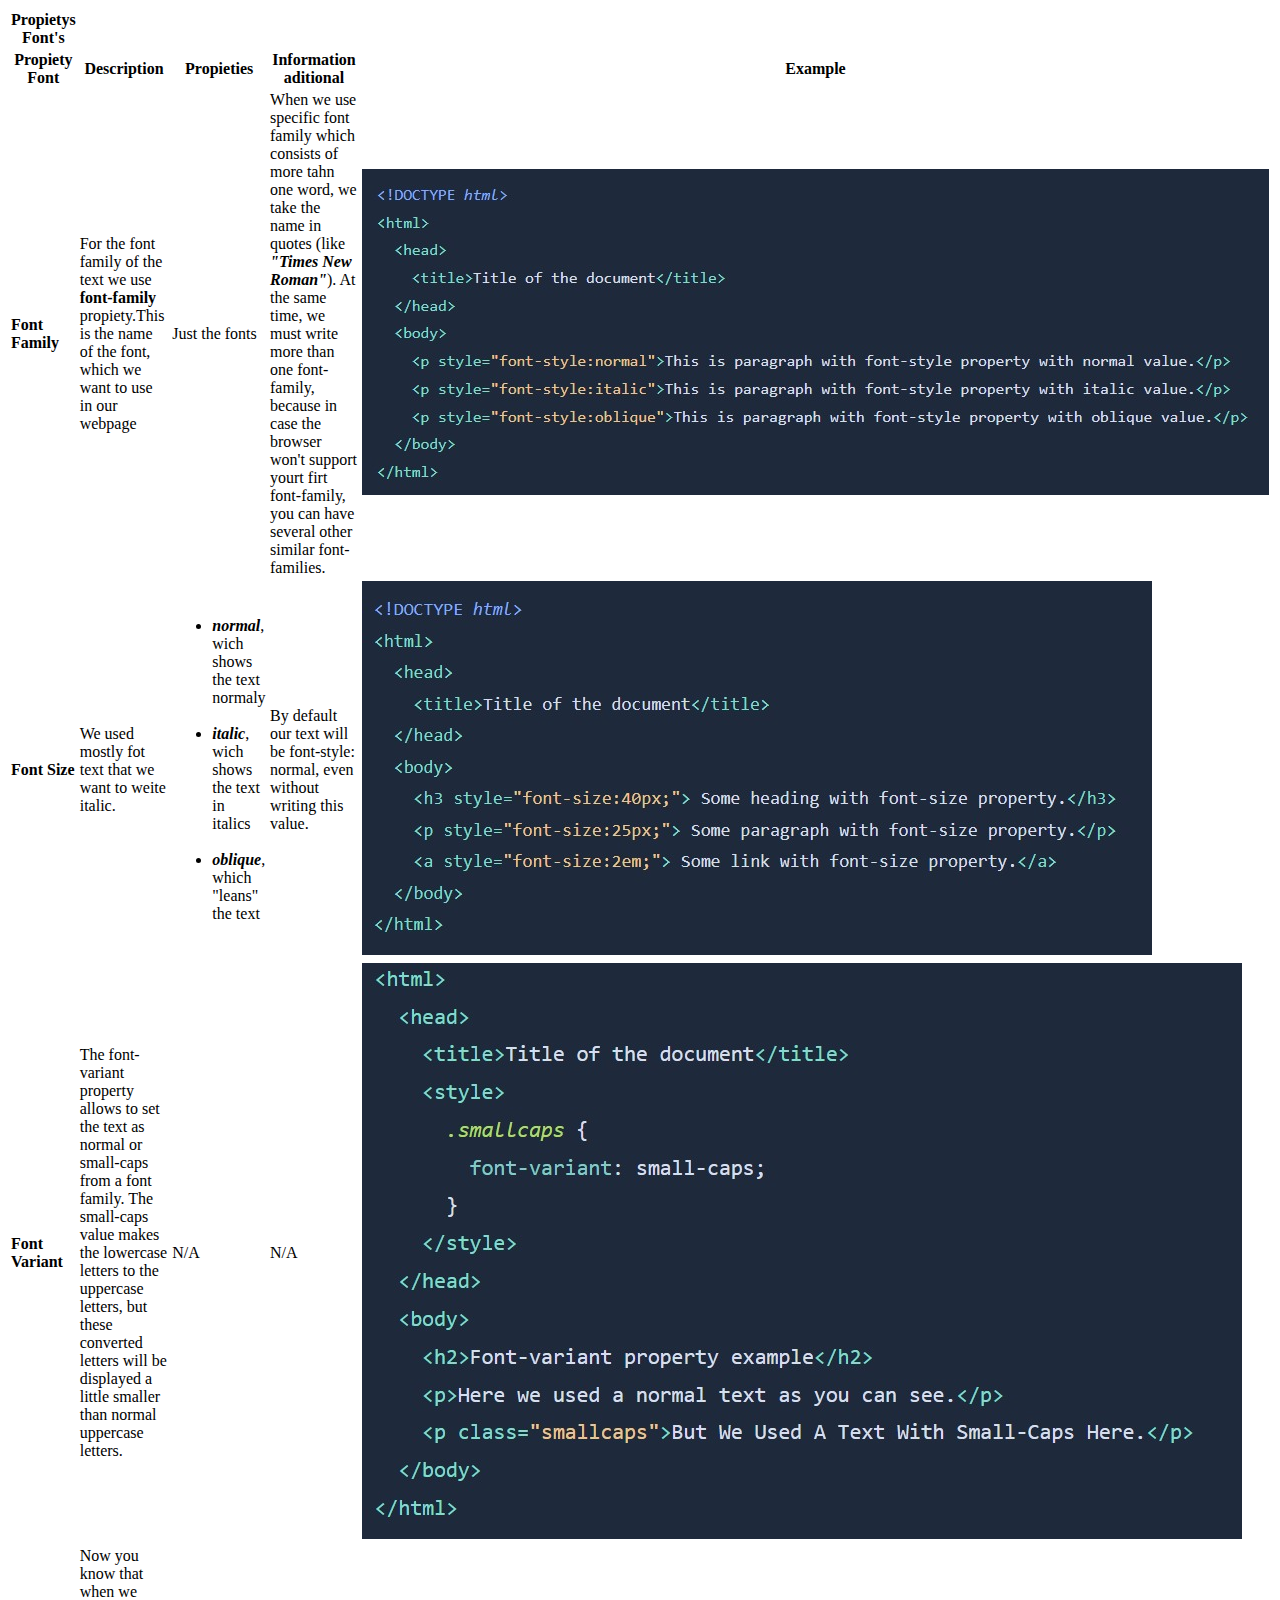
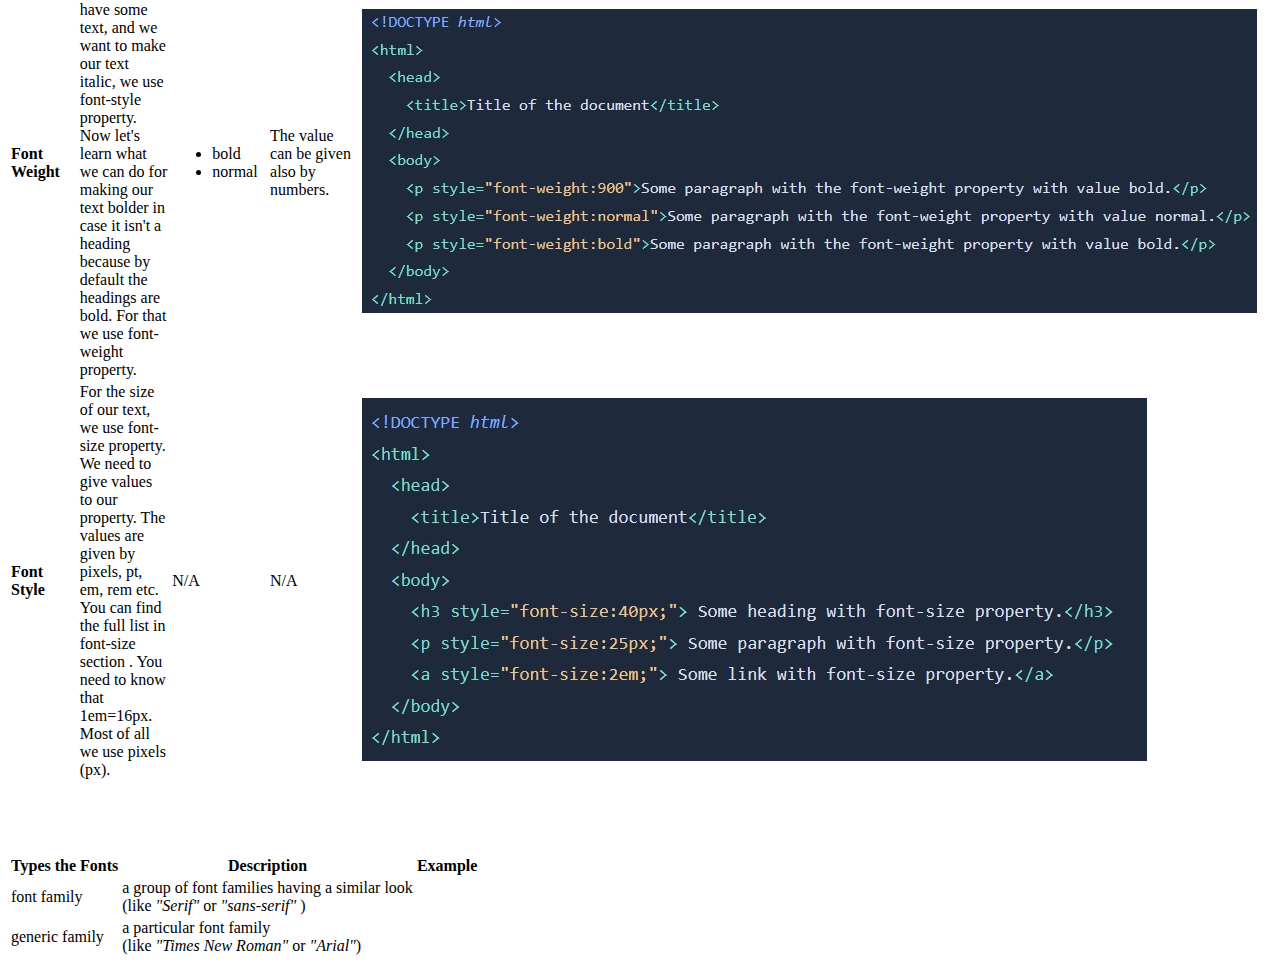
==== index.html @ 5cc0ff94 "no olvide darle estilos" ====
<!DOCTYPE html>
<html lang="en">

<head>
    <meta charset="UTF-8">
    <meta http-equiv="X-UA-Compatible" content="IE=edge">
    <meta name="viewport" content="width=device-width, initial-scale=1.0">
    <title>Propiety Fonts</title>
</head>

<body>
    <table>
        <tr>
            <!-- tr is a row -->
            <!-- th is header -->
            <!-- td is for columns -->
            <th>Propietys Font's</th>
        </tr>
        <tr>
            <th>Propiety Font</th>
            <th>Description</th>
            <th>Propieties</th>
            <th>Information aditional</th>
            <th>Example</th>
        </tr>
        <tr>
            <td><b>Font Family</b></td>
            <td>For the font family of the text we use <b>font-family</b> propiety.This is the name of the font, which
                we want to use in our webpage</td>
            <td>Just the fonts</td>
            <td>When we use specific font family which consists of more tahn one word, we take the name in quotes (like
                <b><i>"Times New Roman"</i></b>). At the same time, we must write more than one font-family, because in
                case the browser won't support yourt firt font-family, you can have several other similar font-families.
            </td>
            <td><img src="./img/Captura web_16-2-2023_01315_www.w3docs.com.jpeg"></td>
        </tr>
        <tr>
            <td><b>Font Size</b></td>
            <td>We used mostly fot text that we want to weite italic.</td>
            <td>
                <ul>
                    <li><b><i>normal</i></b>, wich shows the text normaly</li><br>
                    <li><b><i>italic</i></b>, wich shows the text in italics</li><br>
                    <li><b><i>oblique</i></b>, which "leans" the text</li>
                </ul>
            </td>
            <td>By default our text will be font-style: normal, even without writing this value.</td>
            <td><img src="./img/Captura web_16-2-2023_01536_www.w3docs.com.jpeg" alt=""></td>
        </tr>
        <tr>
            <td><b>Font Variant</b></td>
            <td>The font-variant property allows to set the text as normal or small-caps from a font family. The small-caps value makes the lowercase letters to the uppercase letters, but these converted letters will be displayed a little smaller than normal uppercase letters.</td>
            <td>N/A</td>
            <td>N/A</td>
            <td><img src="./img/Captura web_16-2-2023_01823_www.w3docs.com.jpeg" alt=""></td>
        </tr>
        <tr>
            <td><b>Font Weight</b></td>
            <td>Now you know that when we have some text, and we want to make our text italic, we use font-style property.
                
                Now let's learn what we can do for making our text bolder in case it isn't a heading because by default the headings are bold.
                
                For that we use font-weight property.
                
            </td>
            <td>
                <ul>
                    <li>bold</li>
                    <li>normal</li>
                </ul>
            </td>
            <td>The value can be given also by numbers.</td>
            <td>
                <img src="./img/Captura web_16-2-2023_02320_www.w3docs.com.jpeg" alt="">
            </td>
        </tr>
        <tr>
            <td><b>Font Style</b></td>
            <td>For the size of our text, we use font-size property.

                We need to give values to our property. The values are given by pixels, pt, em, rem etc. You can find the full list in font-size section . You need to know that 1em=16px. Most of all we use pixels (px).</td>
            <td>N/A</td>
            <td>N/A</td>
            <td><img src="./img/Captura web_16-2-2023_02653_www.w3docs.com.jpeg" alt=""></td>
        </tr>
    </table>
    <br>
    <br>
    <br>
    <br>
    <table>
        <tr>
            <th>Types the Fonts</th>
            <th>Description</th>
            <th>Example</th>
        </tr>
        <tr>
            <td>font family</td>
            <td>a group of font families having a similar look <br>(like <i>"Serif"</i> or <i>"sans-serif"</i> )</td>
        </tr>
        <tr>
            <td>generic family</td>
            <td>a particular font family <br>(like <i>"Times New Roman"</i> or <i>"Arial"</i>) </td>
        </tr>
    </table>
</body>

</html>
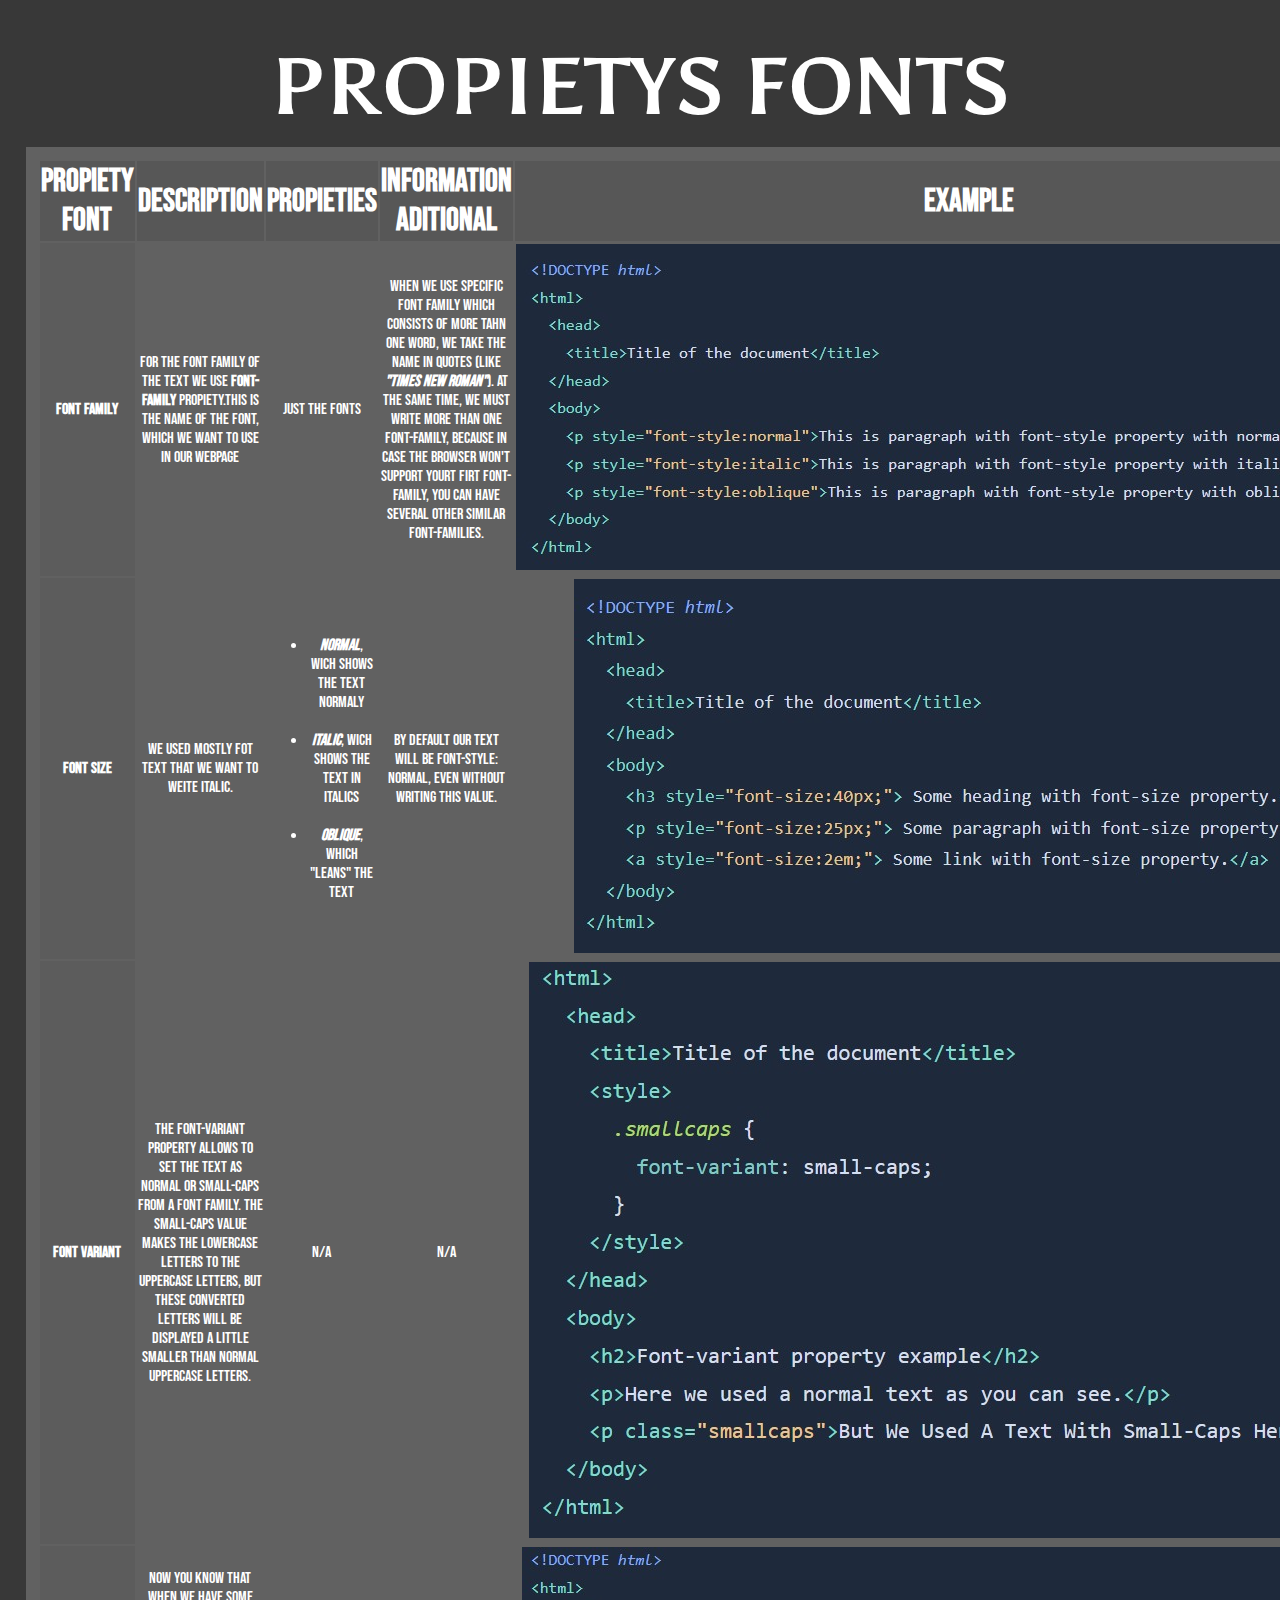
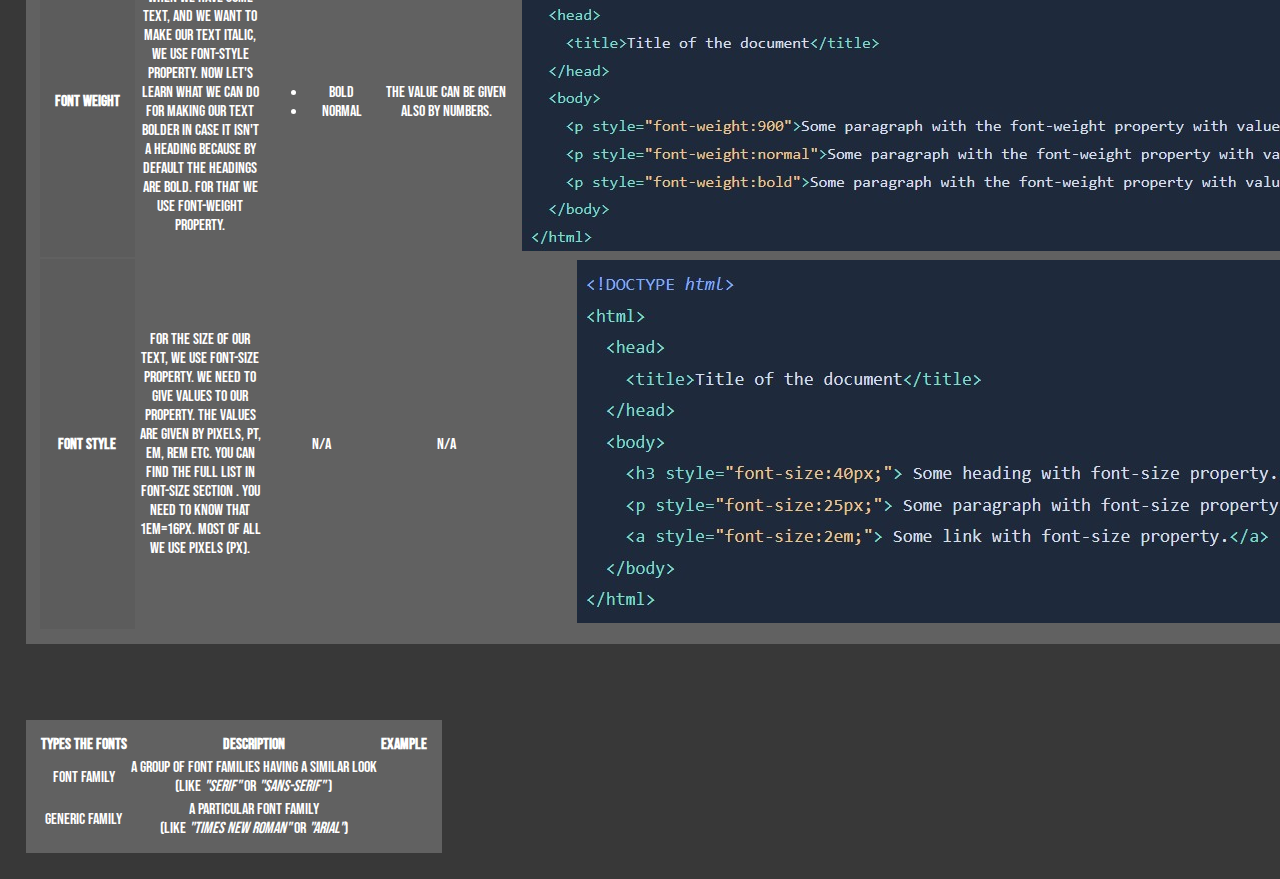
==== commit 50305534: "Table" ====
--- a/index.html
+++ b/index.html
@@ -6,17 +6,31 @@
     <meta http-equiv="X-UA-Compatible" content="IE=edge">
     <meta name="viewport" content="width=device-width, initial-scale=1.0">
     <title>Propiety Fonts</title>
+    <link rel="stylesheet" href="style.css">
+    <!-- FONTS -->
+    <link rel="preconnect" href="https://fonts.googleapis.com">
+    <link rel="preconnect" href="https://fonts.gstatic.com" crossorigin>
+    <link href="https://fonts.googleapis.com/css2?family=Asul:wght@400;700&family=Bebas+Neue&display=swap" rel="stylesheet">
+    <!-- OTHER FONTS -->
+    <link rel="preconnect" href="https://fonts.googleapis.com">
+    <link rel="preconnect" href="https://fonts.gstatic.com" crossorigin>
+    <link href="https://fonts.googleapis.com/css2?family=Asul:wght@400;700&display=swap" rel="stylesheet">
+
 </head>
 
 <body>
+    <h1>PROPIETYS FONTS</h1>
+
     <table>
-        <tr>
+        <colgroup span="1" id="col-1"></colgroup>
+        <colgroup span="1" id="col-2"></colgroup>
+        <colgroup span="1" id="col-3"></colgroup>
+        <colgroup span="1" id="col-4"></colgroup>
+        <colgroup span="1" id="col-5"></colgroup>
             <!-- tr is a row -->
             <!-- th is header -->
             <!-- td is for columns -->
-            <th>Propietys Font's</th>
-        </tr>
-        <tr>
+        <tr id="head">
             <th>Propiety Font</th>
             <th>Description</th>
             <th>Propieties</th>
@@ -49,19 +63,23 @@
         </tr>
         <tr>
             <td><b>Font Variant</b></td>
-            <td>The font-variant property allows to set the text as normal or small-caps from a font family. The small-caps value makes the lowercase letters to the uppercase letters, but these converted letters will be displayed a little smaller than normal uppercase letters.</td>
+            <td>The font-variant property allows to set the text as normal or small-caps from a font family. The
+                small-caps value makes the lowercase letters to the uppercase letters, but these converted letters will
+                be displayed a little smaller than normal uppercase letters.</td>
             <td>N/A</td>
             <td>N/A</td>
             <td><img src="./img/Captura web_16-2-2023_01823_www.w3docs.com.jpeg" alt=""></td>
         </tr>
         <tr>
             <td><b>Font Weight</b></td>
-            <td>Now you know that when we have some text, and we want to make our text italic, we use font-style property.
-                
-                Now let's learn what we can do for making our text bolder in case it isn't a heading because by default the headings are bold.
-                
+            <td>Now you know that when we have some text, and we want to make our text italic, we use font-style
+                property.
+
+                Now let's learn what we can do for making our text bolder in case it isn't a heading because by default
+                the headings are bold.
+
                 For that we use font-weight property.
-                
+
             </td>
             <td>
                 <ul>
@@ -78,7 +96,9 @@
             <td><b>Font Style</b></td>
             <td>For the size of our text, we use font-size property.
 
-                We need to give values to our property. The values are given by pixels, pt, em, rem etc. You can find the full list in font-size section . You need to know that 1em=16px. Most of all we use pixels (px).</td>
+                We need to give values to our property. The values are given by pixels, pt, em, rem etc. You can find
+                the full list in font-size section . You need to know that 1em=16px. Most of all we use pixels (px).
+            </td>
             <td>N/A</td>
             <td>N/A</td>
             <td><img src="./img/Captura web_16-2-2023_02653_www.w3docs.com.jpeg" alt=""></td>
--- a/style.css
+++ b/style.css
@@ -0,0 +1,51 @@
+body {
+    margin: 0;
+    padding: 2%;
+    background-color: #383838;
+    font-family: 'Asul', sans-serif;
+    font-family: 'Bebas Neue', cursive; 
+    text-align: center;
+}
+
+table, h1, p{
+    color: white;
+    padding: 1%;
+    /* border: 1px solid white; */
+    /* border-radius: 3px; */
+    background-color: #616161;
+
+}
+
+#col-1 {
+    background-color: #5c5c5c;
+    width: 12rem;
+    width: auto;
+    height: auto;
+}
+
+#col-2 {
+    width: auto;
+}
+
+#col-5 {
+    width: 5rem;
+}
+
+table #head th {
+    font-size: 2rem;
+}
+
+h1 {
+    font-size: 5rem;
+    text-align: center;
+    font-family: 'Asul', sans-serif;
+    margin:0;
+    width: auto;
+    background-color: #383838;
+}
+
+#head th {
+    background-color: #575757;
+    /* gap: 1rem; */
+    margin: ;
+}